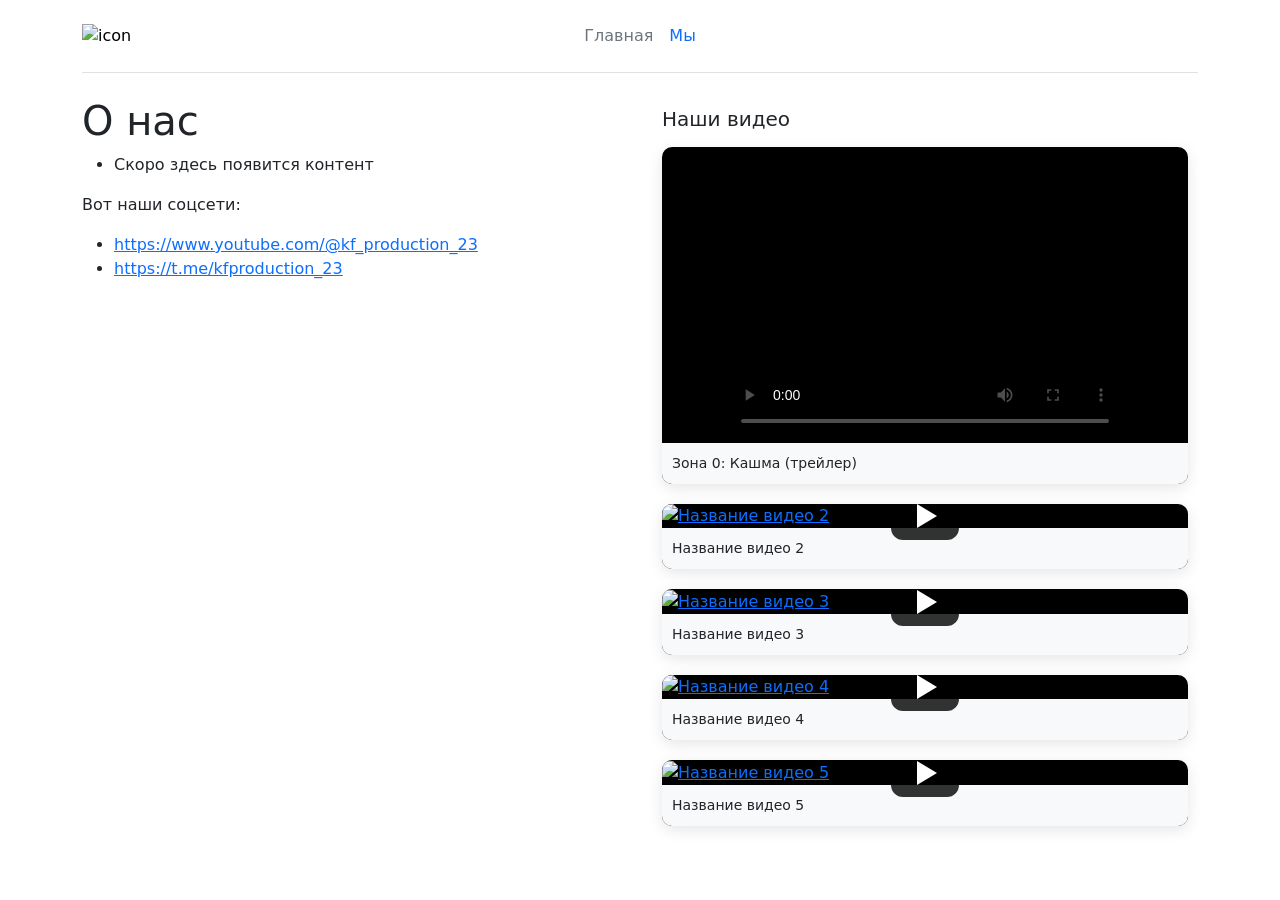
==== index.html @ 79c4aca6 "Fix video player size" ====
<!doctype html>
<html lang="ru">
<head>
    <meta charset="UTF-8">
    <meta name="viewport"
          content="width=device-width, user-scalable=no, initial-scale=1.0, maximum-scale=1.0, minimum-scale=1.0">
    <meta http-equiv="X-UA-Compatible" content="ie=edge">
    <link href="https://cdn.jsdelivr.net/npm/bootstrap@5.3.8/dist/css/bootstrap.min.css" rel="stylesheet" integrity="sha384-sRIl4kxILFvY47J16cr9ZwB07vP4J8+LH7qKQnuqkuIAvNWLzeN8tE5YBujZqJLB" crossorigin="anonymous">
    <link rel="stylesheet" href="static/css/main.css">
    <title>О нас</title>
    <style>
        .video-preview {
            position: sticky;
            top: 20px;
        }
        .video-item {
            margin-bottom: 20px;
            border-radius: 10px;
            overflow: hidden;
            box-shadow: 0 4px 15px rgba(0,0,0,0.1);
            transition: transform 0.3s;
            background: #000;
        }
        .video-item:hover {
            transform: scale(1.02);
        }
        .video-wrapper {
            position: relative;
            width: 100%;
            padding-bottom: 56.25%; /* 16:9 aspect ratio */
            height: 0;
            max-width: 400px; /* Ограничение ширины */
            margin: 0 auto; /* Центрирование */
        }
        .video-wrapper video,
        .video-wrapper iframe {
            position: absolute;
            top: 0;
            left: 0;
            width: 100%;
            height: 100%;
            border: none;
        }
        .video-link {
            display: block;
            position: relative;
            width: 100%;
            height: 100%;
        }
        .video-thumbnail {
            width: 100%;
            height: 100%;
            object-fit: cover;
        }
        .play-button {
            position: absolute;
            top: 50%;
            left: 50%;
            transform: translate(-50%, -50%);
            width: 68px;
            height: 48px;
            background: rgba(0,0,0,0.8);
            border-radius: 12px;
            display: flex;
            align-items: center;
            justify-content: center;
            cursor: pointer;
            transition: background 0.3s;
        }
        .play-button:hover {
            background: rgba(255,0,0,0.9);
        }
        .play-button::before {
            content: '';
            width: 0;
            height: 0;
            border-left: 20px solid white;
            border-top: 12px solid transparent;
            border-bottom: 12px solid transparent;
            margin-left: 4px;
        }
        .video-title {
            padding: 10px;
            background: #f8f9fa;
            font-size: 14px;
            font-weight: 500;
        }
        .videos-sidebar {
            max-height: none;
            overflow-y: visible;
            padding: 10px;
        }
    </style>
</head>
<body>
<div class="container">
    <header class="d-flex flex-wrap align-items-center justify-content-center justify-content-md-between py-3 mb-4 border-bottom">
        <div class="col-md-3 mb-2 mb-md-0">
            <a href="/" class="d-inline-flex link-body-emphasis text-decoration-none">
                <img class="header__img" src="static/img/icon.png" alt="icon">
            </a>
        </div>
        <ul class="nav col-12 col-md-auto mb-2 justify-content-center mb-md-0">
            <li><a href="index.html" class="nav-link px-2 link-secondary">Главная</a></li>
            <li><a href="we.html" class="nav-link px-2">Мы</a></li>
        </ul>
        <div class="col-md-3 text-end"></div>
    </header>

    <div class="row mt-4">
        <!-- Основной контент слева -->
        <div class="col-lg-6">
            <h1>О нас</h1>
            <ul>
                <li>Скоро здесь появится контент</li>
            </ul>
            <p>Вот наши соцсети:</p>
            <ul>
                <li><a href="https://www.youtube.com/@kf_production_23" target="_blank">https://www.youtube.com/@kf_production_23</a></li>
                <li><a href="https://t.me/kfproduction_23" target="_blank">https://t.me/kfproduction_23</a></li>
            </ul>
        </div>

        <!-- Видео справа -->
        <div class="col-lg-6">
            <div class="videos-sidebar">
                <h5 class="mb-3">Наши видео</h5>
                
                <!-- Видео 1 -->
                <div class="video-item">
                    <div class="video-wrapper">
                        <video controls preload="metadata" poster="https://img.youtube.com/vi/FPaUQbxr5l4/maxresdefault.jpg">
                            <source src="static/video/1video.mp4" type="video/mp4">
                            Ваш браузер не поддерживает видео.
                        </video>
                    </div>
                    <div class="video-title">Зона 0: Кашма (трейлер)</div>
                </div>

                <!-- Видео 2 -->
                <div class="video-item">
                    <a href="https://www.youtube.com/watch?v=VIDEO_ID_2" target="_blank" class="video-link">
                        <img class="video-thumbnail" src="https://img.youtube.com/vi/VIDEO_ID_2/maxresdefault.jpg" alt="Название видео 2">
                        <div class="play-button"></div>
                    </a>
                    <div class="video-title">Название видео 2</div>
                </div>

                <!-- Видео 3 -->
                <div class="video-item">
                    <a href="https://www.youtube.com/watch?v=VIDEO_ID_3" target="_blank" class="video-link">
                        <img class="video-thumbnail" src="https://img.youtube.com/vi/VIDEO_ID_3/maxresdefault.jpg" alt="Название видео 3">
                        <div class="play-button"></div>
                    </a>
                    <div class="video-title">Название видео 3</div>
                </div>

                <!-- Видео 4 -->
                <div class="video-item">
                    <a href="https://www.youtube.com/watch?v=VIDEO_ID_4" target="_blank" class="video-link">
                        <img class="video-thumbnail" src="https://img.youtube.com/vi/VIDEO_ID_4/maxresdefault.jpg" alt="Название видео 4">
                        <div class="play-button"></div>
                    </a>
                    <div class="video-title">Название видео 4</div>
                </div>

                <!-- Видео 5 -->
                <div class="video-item">
                    <a href="https://www.youtube.com/watch?v=VIDEO_ID_5" target="_blank" class="video-link">
                        <img class="video-thumbnail" src="https://img.youtube.com/vi/VIDEO_ID_5/maxresdefault.jpg" alt="Название видео 5">
                        <div class="play-button"></div>
                    </a>
                    <div class="video-title">Название видео 5</div>
                </div>
            </div>
        </div>
    </div>
</div>
</body>
</html>
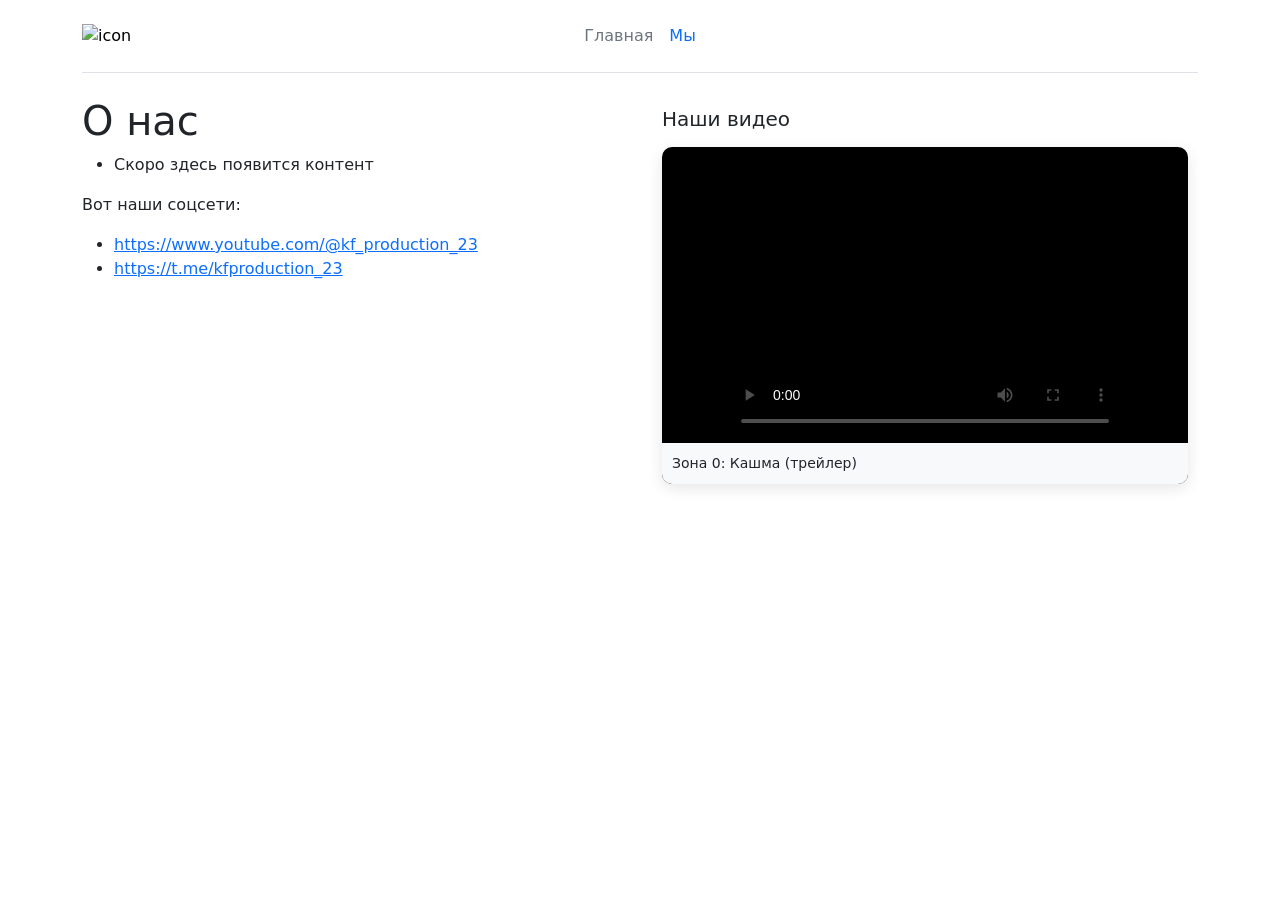
==== commit ad566c2b: "Remove fake videos" ====
--- a/index.html
+++ b/index.html
@@ -125,7 +125,7 @@
         <div class="col-lg-6">
             <div class="videos-sidebar">
                 <h5 class="mb-3">Наши видео</h5>
-                
+
                 <!-- Видео 1 -->
                 <div class="video-item">
                     <div class="video-wrapper">
@@ -136,42 +136,6 @@
                     </div>
                     <div class="video-title">Зона 0: Кашма (трейлер)</div>
                 </div>
-
-                <!-- Видео 2 -->
-                <div class="video-item">
-                    <a href="https://www.youtube.com/watch?v=VIDEO_ID_2" target="_blank" class="video-link">
-                        <img class="video-thumbnail" src="https://img.youtube.com/vi/VIDEO_ID_2/maxresdefault.jpg" alt="Название видео 2">
-                        <div class="play-button"></div>
-                    </a>
-                    <div class="video-title">Название видео 2</div>
-                </div>
-
-                <!-- Видео 3 -->
-                <div class="video-item">
-                    <a href="https://www.youtube.com/watch?v=VIDEO_ID_3" target="_blank" class="video-link">
-                        <img class="video-thumbnail" src="https://img.youtube.com/vi/VIDEO_ID_3/maxresdefault.jpg" alt="Название видео 3">
-                        <div class="play-button"></div>
-                    </a>
-                    <div class="video-title">Название видео 3</div>
-                </div>
-
-                <!-- Видео 4 -->
-                <div class="video-item">
-                    <a href="https://www.youtube.com/watch?v=VIDEO_ID_4" target="_blank" class="video-link">
-                        <img class="video-thumbnail" src="https://img.youtube.com/vi/VIDEO_ID_4/maxresdefault.jpg" alt="Название видео 4">
-                        <div class="play-button"></div>
-                    </a>
-                    <div class="video-title">Название видео 4</div>
-                </div>
-
-                <!-- Видео 5 -->
-                <div class="video-item">
-                    <a href="https://www.youtube.com/watch?v=VIDEO_ID_5" target="_blank" class="video-link">
-                        <img class="video-thumbnail" src="https://img.youtube.com/vi/VIDEO_ID_5/maxresdefault.jpg" alt="Название видео 5">
-                        <div class="play-button"></div>
-                    </a>
-                    <div class="video-title">Название видео 5</div>
-                </div>
             </div>
         </div>
     </div>
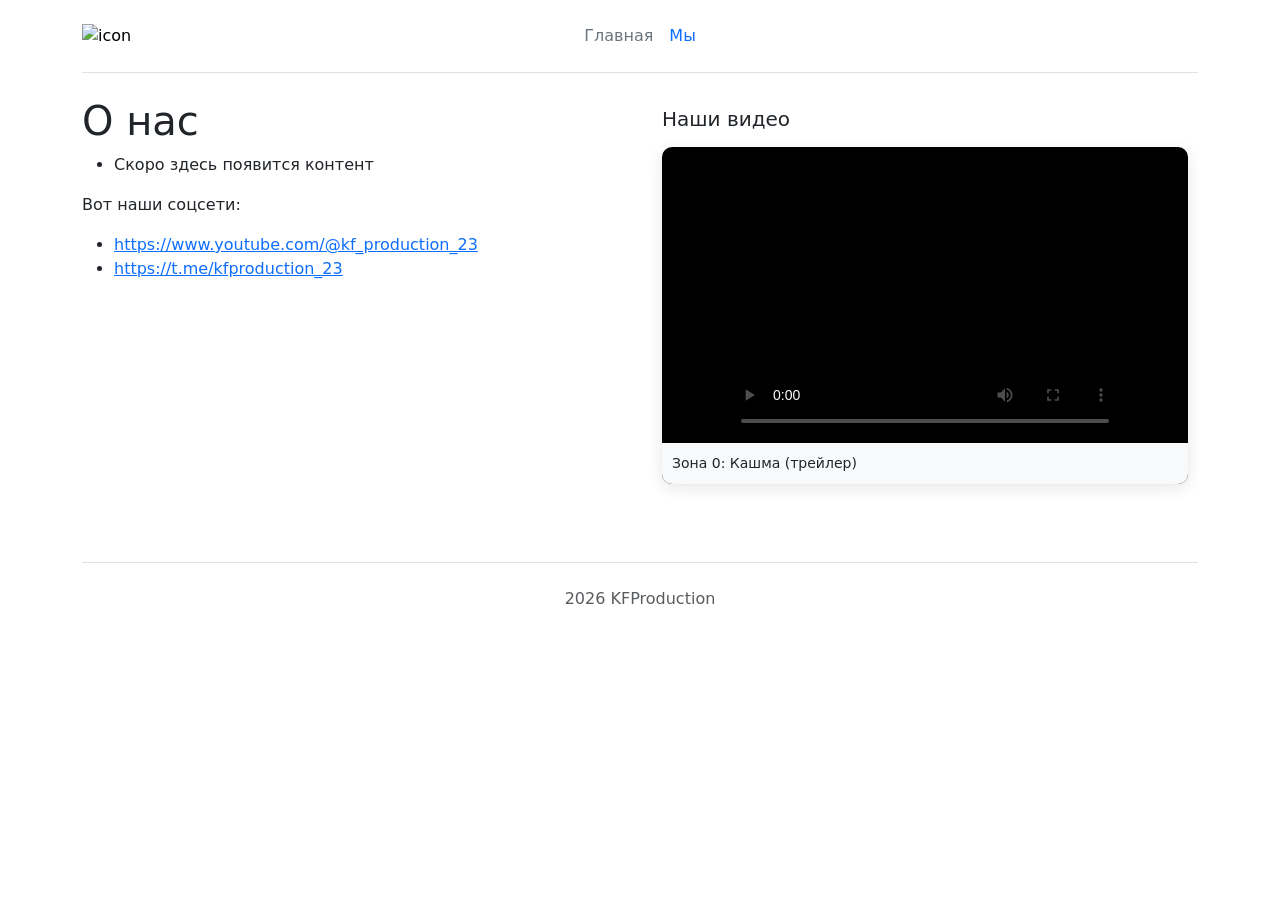
==== commit 74973d13: "Add footer with 2026 KFProduction" ====
--- a/index.html
+++ b/index.html
@@ -139,6 +139,9 @@
             </div>
         </div>
     </div>
+    <footer class="text-center py-4 mt-5 border-top">
+        <p class="mb-0 text-muted">2026 KFProduction</p>
+    </footer>
 </div>
 </body>
 </html>
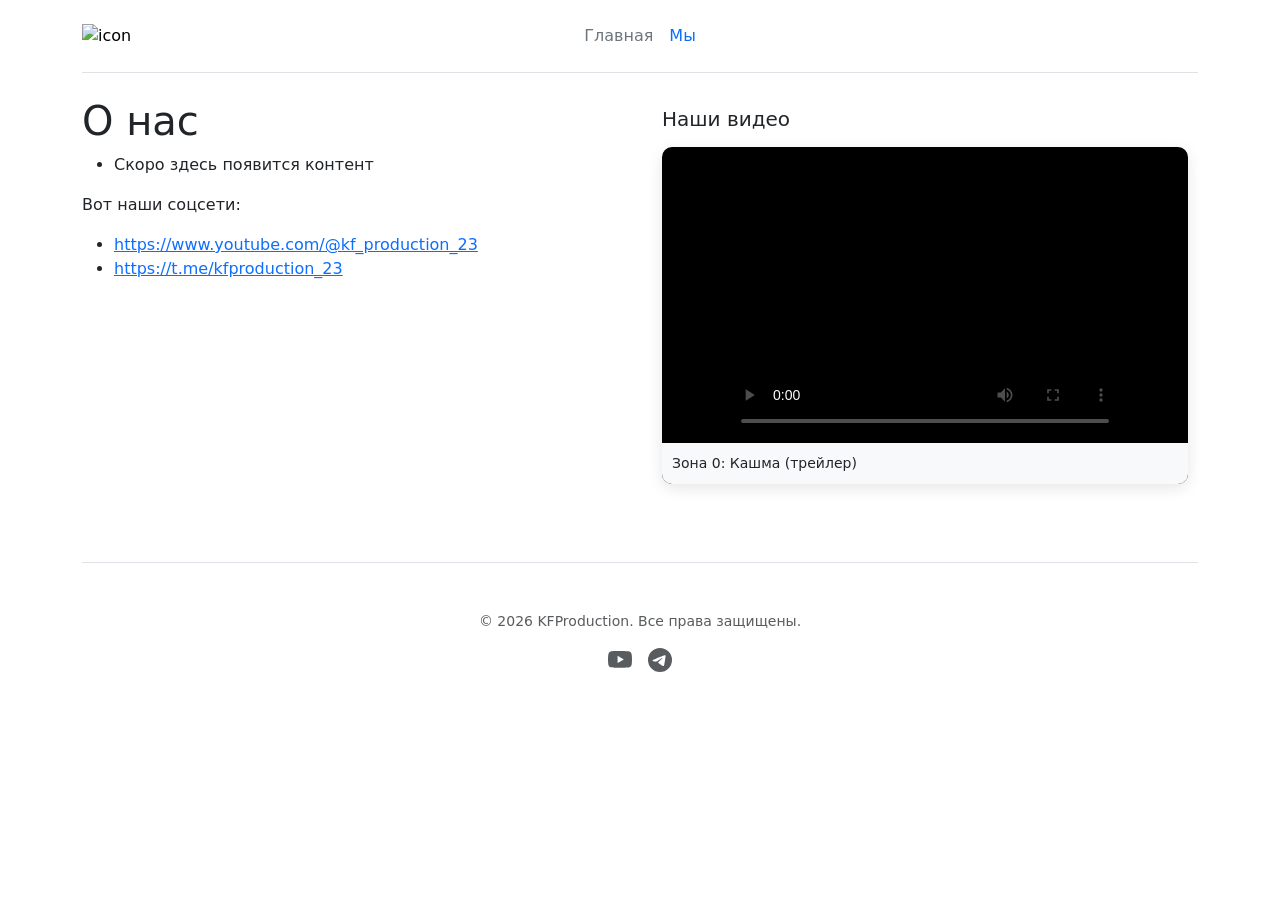
==== commit 0f5a6c0a: "Improve footer with icons and copyright" ====
--- a/index.html
+++ b/index.html
@@ -139,8 +139,22 @@
             </div>
         </div>
     </div>
-    <footer class="text-center py-4 mt-5 border-top">
-        <p class="mb-0 text-muted">2026 KFProduction</p>
+    <footer class="text-center py-5 mt-5 border-top">
+        <div class="container">
+            <p class="mb-3 text-muted" style="font-size: 14px;">© 2026 KFProduction. Все права защищены.</p>
+            <div class="d-flex justify-content-center gap-3">
+                <a href="https://www.youtube.com/@kf_production_23" target="_blank" class="text-decoration-none text-muted">
+                    <svg xmlns="http://www.w3.org/2000/svg" width="24" height="24" fill="currentColor" viewBox="0 0 16 16">
+                        <path d="M8.051 1.999h.089c.822.003 4.987.033 6.11.335a2.01 2.01 0 0 1 1.415 1.42c.101.38.172.883.22 1.402l.01.104.022.26.008.104c.065.914.073 1.77.074 1.957v.075c-.001.194-.01 1.108-.082 2.06l-.008.105-.009.104c-.05.572-.124 1.14-.235 1.558a2.01 2.01 0 0 1-1.415 1.42c-1.16.312-5.569.334-6.18.335h-.142c-.309 0-1.587-.006-2.927-.052l-.17-.006-.087-.004-.171-.007-.171-.007c-1.11-.049-2.167-.128-2.654-.26a2.01 2.01 0 0 1-1.415-1.419c-.111-.417-.185-.986-.235-1.558L.09 9.82l-.008-.104A31.4 31.4 0 0 1 0 7.68v-.123c.002-.215.01-.958.064-1.778l.007-.103.003-.052.008-.104.022-.26.01-.104c.048-.519.119-1.023.22-1.402a2.01 2.01 0 0 1 1.415-1.42c.487-.13 1.544-.21 2.654-.26l.17-.007.172-.006.086-.003.171-.007A99.788 99.788 0 0 1 7.858 2h.193zM6.4 5.209v4.818l4.157-2.408L6.4 5.209z"/>
+                    </svg>
+                </a>
+                <a href="https://t.me/kfproduction_23" target="_blank" class="text-decoration-none text-muted">
+                    <svg xmlns="http://www.w3.org/2000/svg" width="24" height="24" fill="currentColor" viewBox="0 0 16 16">
+                        <path d="M16 8A8 8 0 1 1 0 8a8 8 0 0 1 16 0zM8.287 5.906c-.778.324-2.334.994-4.666 2.01-.378.15-.577.298-.595.442-.03.243.275.339.69.47l.175.055c.408.133.958.288 1.243.294.26.006.549-.1.868-.32 2.179-1.471 3.304-2.214 3.374-2.23.05-.012.12-.026.166.016.047.041.042.12.037.141-.03.129-1.227 1.241-1.846 1.817-.193.18-.33.307-.358.336a8.154 8.154 0 0 1-.188.186c-.38.366-.664.64.015 1.088.327.216.589.393.85.571.284.194.568.387.936.629.093.06.183.125.27.187.331.236.63.448.997.414.214-.02.435-.22.547-.82.265-1.417.786-4.486.906-5.751a1.426 1.426 0 0 0-.013-.315.337.337 0 0 0-.114-.217.526.526 0 0 0-.31-.093c-.3.005-.763.166-2.984 1.09z"/>
+                    </svg>
+                </a>
+            </div>
+        </div>
     </footer>
 </div>
 </body>
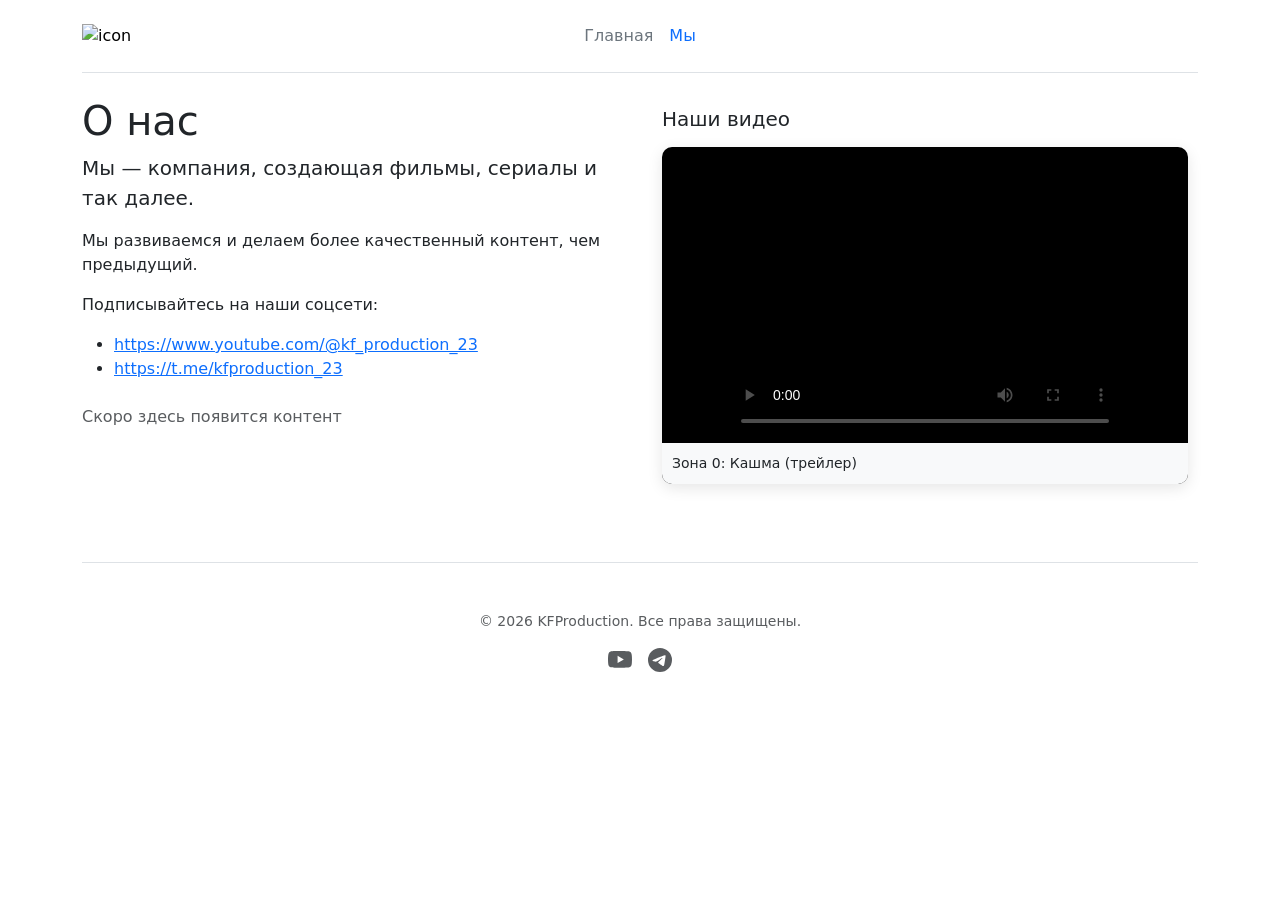
==== commit cac5a6cc: "Update about text" ====
--- a/index.html
+++ b/index.html
@@ -111,14 +111,14 @@
         <!-- Основной контент слева -->
         <div class="col-lg-6">
             <h1>О нас</h1>
-            <ul>
-                <li>Скоро здесь появится контент</li>
-            </ul>
-            <p>Вот наши соцсети:</p>
+            <p class="lead">Мы — компания, создающая фильмы, сериалы и так далее.</p>
+            <p>Мы развиваемся и делаем более качественный контент, чем предыдущий.</p>
+            <p>Подписывайтесь на наши соцсети:</p>
             <ul>
                 <li><a href="https://www.youtube.com/@kf_production_23" target="_blank">https://www.youtube.com/@kf_production_23</a></li>
                 <li><a href="https://t.me/kfproduction_23" target="_blank">https://t.me/kfproduction_23</a></li>
             </ul>
+            <p class="text-muted mt-4">Скоро здесь появится контент</p>
         </div>
 
         <!-- Видео справа -->
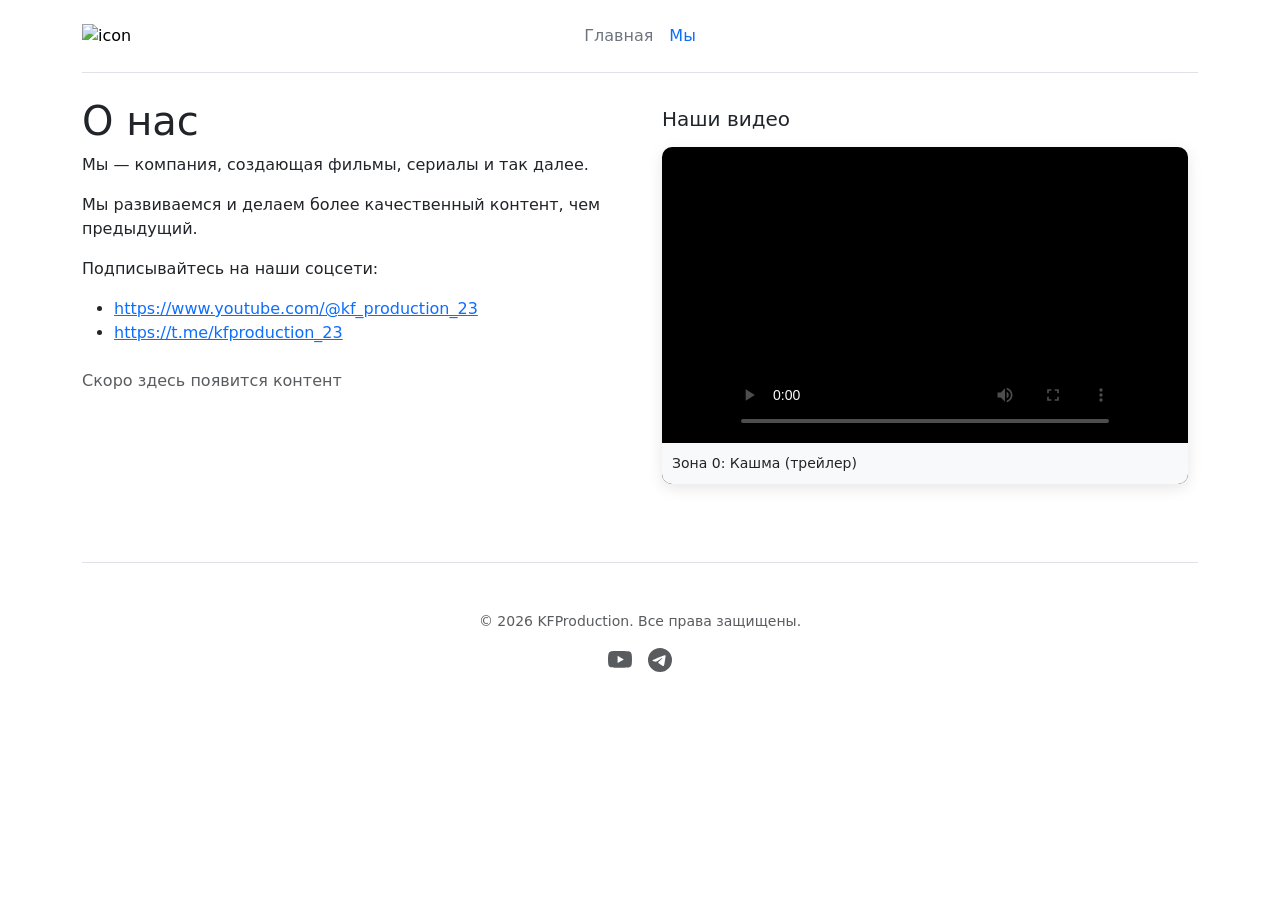
==== commit c0f86532: "Fix font in first line" ====
--- a/index.html
+++ b/index.html
@@ -111,7 +111,7 @@
         <!-- Основной контент слева -->
         <div class="col-lg-6">
             <h1>О нас</h1>
-            <p class="lead">Мы — компания, создающая фильмы, сериалы и так далее.</p>
+            <p>Мы — компания, создающая фильмы, сериалы и так далее.</p>
             <p>Мы развиваемся и делаем более качественный контент, чем предыдущий.</p>
             <p>Подписывайтесь на наши соцсети:</p>
             <ul>
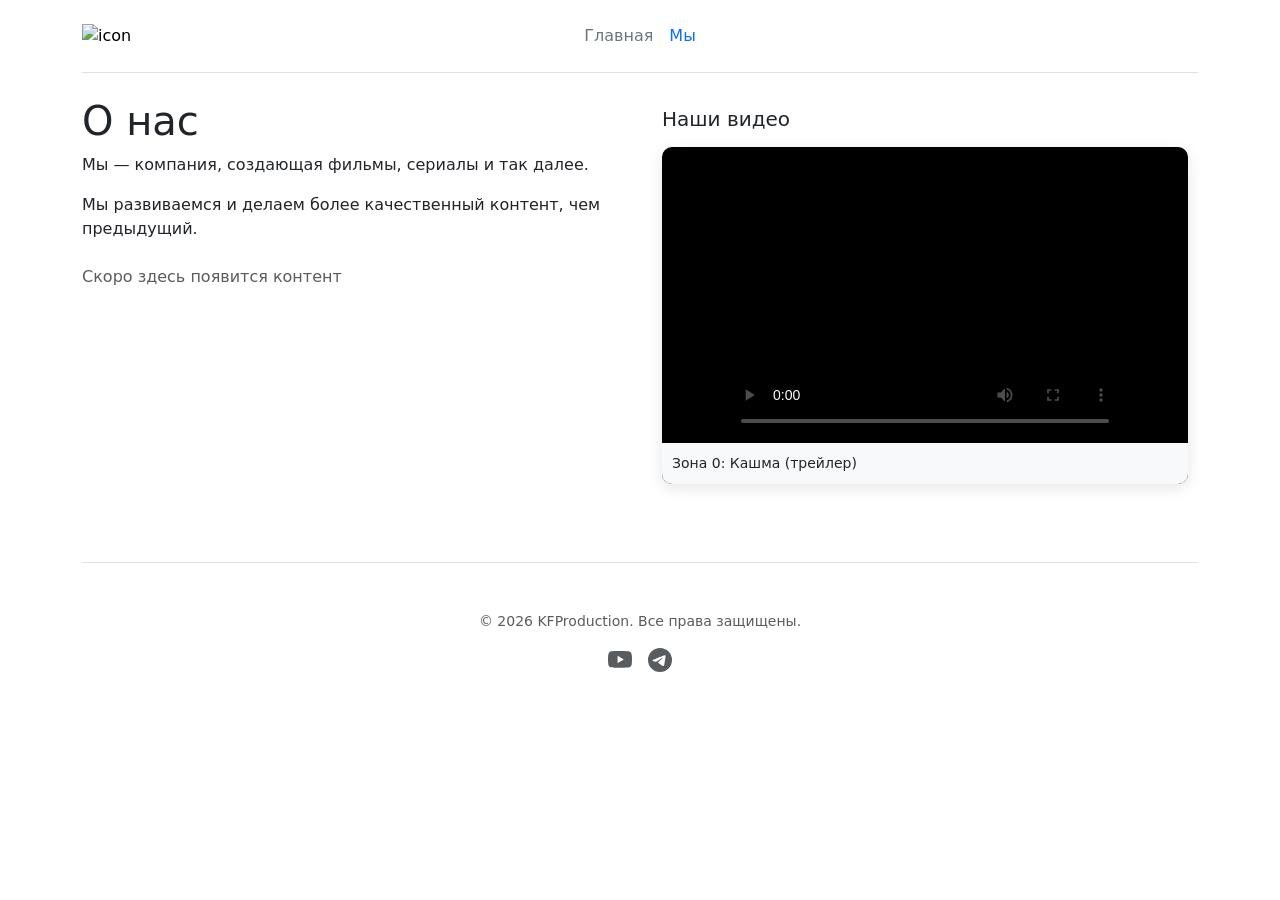
==== commit f4674a69: "Remove social links text" ====
--- a/index.html
+++ b/index.html
@@ -113,11 +113,6 @@
             <h1>О нас</h1>
             <p>Мы — компания, создающая фильмы, сериалы и так далее.</p>
             <p>Мы развиваемся и делаем более качественный контент, чем предыдущий.</p>
-            <p>Подписывайтесь на наши соцсети:</p>
-            <ul>
-                <li><a href="https://www.youtube.com/@kf_production_23" target="_blank">https://www.youtube.com/@kf_production_23</a></li>
-                <li><a href="https://t.me/kfproduction_23" target="_blank">https://t.me/kfproduction_23</a></li>
-            </ul>
             <p class="text-muted mt-4">Скоро здесь появится контент</p>
         </div>
 
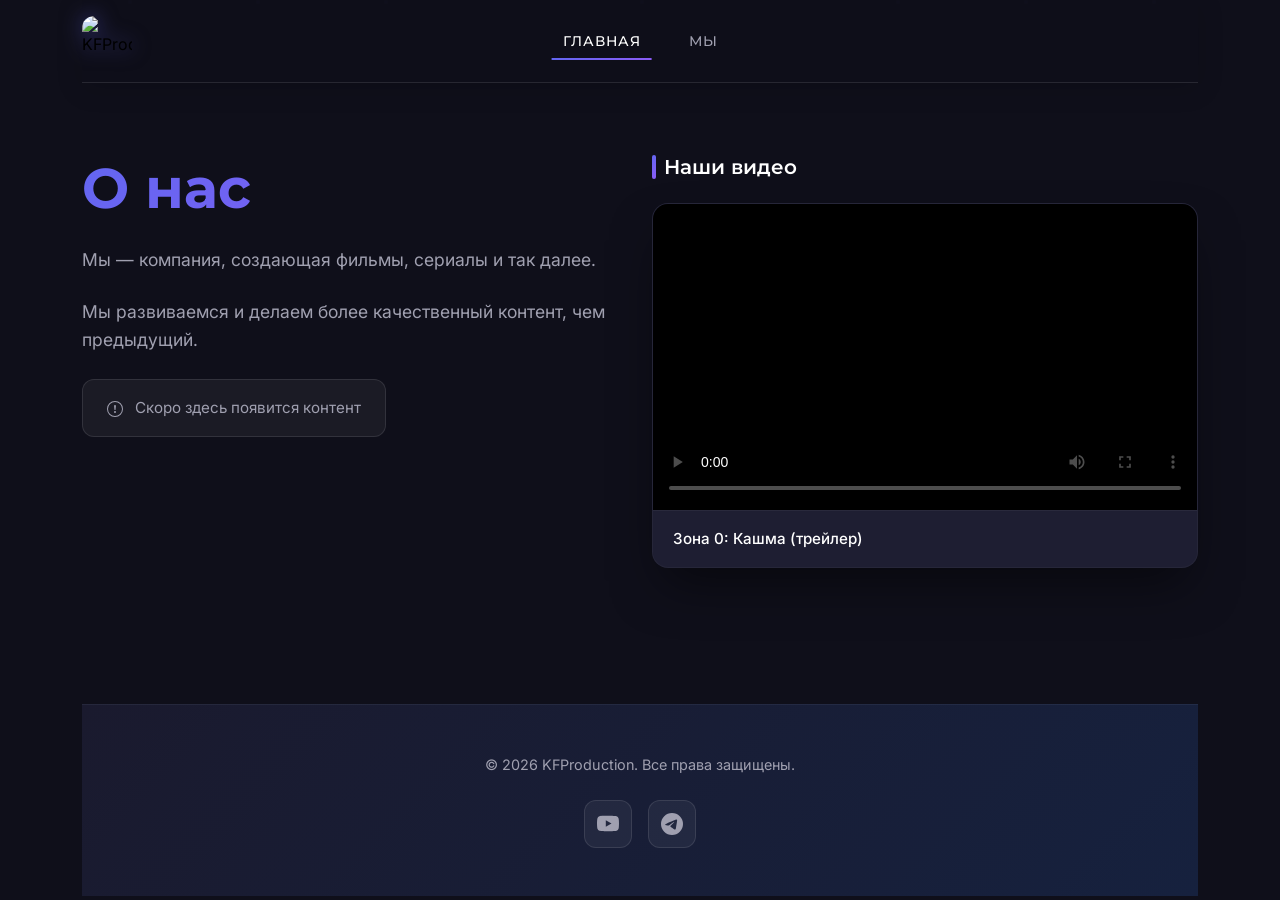
==== commit e0345a34: "Major design update: dark theme, animations, Google Fonts, fixed CSS bugs" ====
--- a/index.html
+++ b/index.html
@@ -2,38 +2,256 @@
 <html lang="ru">
 <head>
     <meta charset="UTF-8">
-    <meta name="viewport"
-          content="width=device-width, user-scalable=no, initial-scale=1.0, maximum-scale=1.0, minimum-scale=1.0">
+    <meta name="viewport" content="width=device-width, initial-scale=1.0">
     <meta http-equiv="X-UA-Compatible" content="ie=edge">
-    <link href="https://cdn.jsdelivr.net/npm/bootstrap@5.3.8/dist/css/bootstrap.min.css" rel="stylesheet" integrity="sha384-sRIl4kxILFvY47J16cr9ZwB07vP4J8+LH7qKQnuqkuIAvNWLzeN8tE5YBujZqJLB" crossorigin="anonymous">
+    
+    <!-- Google Fonts -->
+    <link rel="preconnect" href="https://fonts.googleapis.com">
+    <link rel="preconnect" href="https://fonts.gstatic.com" crossorigin>
+    <link href="https://fonts.googleapis.com/css2?family=Montserrat:wght@400;500;600;700&family=Inter:wght@300;400;500;600&display=swap" rel="stylesheet">
+    
+    <!-- Bootstrap -->
+    <link href="https://cdn.jsdelivr.net/npm/bootstrap@5.3.8/dist/css/bootstrap.min.css" rel="stylesheet">
+    
+    <!-- Main CSS -->
     <link rel="stylesheet" href="static/css/main.css">
-    <title>О нас</title>
+    
+    <title>KFProduction — О нас</title>
+    
     <style>
-        .video-preview {
+        :root {
+            --primary-color: #6366f1;
+            --primary-hover: #4f46e5;
+            --secondary-color: #8b5cf6;
+            --dark-bg: #0f0f1a;
+            --card-bg: #1a1a2e;
+            --text-primary: #ffffff;
+            --text-secondary: #a0a0b0;
+            --gradient-1: linear-gradient(135deg, #6366f1 0%, #8b5cf6 100%);
+            --gradient-2: linear-gradient(135deg, #1a1a2e 0%, #16213e 100%);
+            --shadow-lg: 0 25px 50px -12px rgba(0, 0, 0, 0.5);
+            --shadow-glow: 0 0 40px rgba(99, 102, 241, 0.3);
+        }
+
+        * {
+            margin: 0;
+            padding: 0;
+            box-sizing: border-box;
+        }
+
+        body {
+            font-family: 'Inter', -apple-system, BlinkMacSystemFont, 'Segoe UI', Roboto, sans-serif;
+            background: var(--dark-bg);
+            color: var(--text-primary);
+            min-height: 100vh;
+            overflow-x: hidden;
+            line-height: 1.6;
+        }
+
+        /* Анимация фона */
+        @keyframes gradientShift {
+            0% { background-position: 0% 50%; }
+            50% { background-position: 100% 50%; }
+            100% { background-position: 0% 50%; }
+        }
+
+        @keyframes float {
+            0%, 100% { transform: translateY(0px); }
+            50% { transform: translateY(-20px); }
+        }
+
+        @keyframes fadeInUp {
+            from {
+                opacity: 0;
+                transform: translateY(30px);
+            }
+            to {
+                opacity: 1;
+                transform: translateY(0);
+            }
+        }
+
+        @keyframes pulse {
+            0%, 100% { opacity: 1; }
+            50% { opacity: 0.5; }
+        }
+
+        @keyframes slideInLeft {
+            from {
+                opacity: 0;
+                transform: translateX(-50px);
+            }
+            to {
+                opacity: 1;
+                transform: translateX(0);
+            }
+        }
+
+        @keyframes slideInRight {
+            from {
+                opacity: 0;
+                transform: translateX(50px);
+            }
+            to {
+                opacity: 1;
+                transform: translateX(0);
+            }
+        }
+
+        /* Header */
+        header {
             position: sticky;
-            top: 20px;
-        }
+            top: 0;
+            z-index: 1000;
+            background: rgba(15, 15, 26, 0.95);
+            backdrop-filter: blur(20px);
+            border-bottom: 1px solid rgba(255, 255, 255, 0.1);
+            padding: 1rem 0;
+            transition: all 0.3s ease;
+        }
+
+        header.scrolled {
+            box-shadow: 0 10px 40px rgba(0, 0, 0, 0.5);
+        }
+
+        .header__img {
+            height: 50px;
+            width: 50px;
+            border-radius: 12px;
+            transition: transform 0.3s ease, box-shadow 0.3s ease;
+            filter: drop-shadow(0 0 10px rgba(99, 102, 241, 0.5));
+        }
+
+        .header__img:hover {
+            transform: scale(1.1) rotate(5deg);
+            box-shadow: 0 0 30px rgba(99, 102, 241, 0.6);
+        }
+
+        .nav-link {
+            font-family: 'Montserrat', sans-serif;
+            font-weight: 500;
+            font-size: 14px;
+            text-transform: uppercase;
+            letter-spacing: 1px;
+            color: var(--text-secondary) !important;
+            padding: 0.5rem 1.5rem !important;
+            border-radius: 8px;
+            transition: all 0.3s ease;
+            position: relative;
+            overflow: hidden;
+        }
+
+        .nav-link::before {
+            content: '';
+            position: absolute;
+            bottom: 0;
+            left: 50%;
+            width: 0;
+            height: 2px;
+            background: var(--gradient-1);
+            transition: all 0.3s ease;
+            transform: translateX(-50%);
+        }
+
+        .nav-link:hover,
+        .nav-link.link-secondary {
+            color: var(--text-primary) !important;
+        }
+
+        .nav-link:hover::before,
+        .nav-link.link-secondary::before {
+            width: 80%;
+        }
+
+        /* Main Content */
+        .main-section {
+            padding: 3rem 0;
+            animation: fadeInUp 0.8s ease-out;
+        }
+
+        h1 {
+            font-family: 'Montserrat', sans-serif;
+            font-weight: 700;
+            font-size: clamp(2rem, 5vw, 3.5rem);
+            background: var(--gradient-1);
+            -webkit-background-clip: text;
+            -webkit-text-fill-color: transparent;
+            background-clip: text;
+            margin-bottom: 1.5rem;
+            animation: slideInLeft 0.8s ease-out;
+        }
+
+        .about-text {
+            font-size: 1.1rem;
+            color: var(--text-secondary);
+            margin-bottom: 1.5rem;
+            animation: fadeInUp 1s ease-out 0.2s both;
+        }
+
+        .about-text:nth-child(2) {
+            animation-delay: 0.3s;
+        }
+
+        .coming-soon {
+            color: var(--text-secondary);
+            font-size: 0.95rem;
+            padding: 1rem 1.5rem;
+            background: rgba(255, 255, 255, 0.05);
+            border-radius: 12px;
+            border: 1px solid rgba(255, 255, 255, 0.1);
+            display: inline-block;
+            animation: pulse 2s infinite;
+        }
+
+        /* Video Section */
+        .videos-section {
+            animation: slideInRight 0.8s ease-out;
+        }
+
+        .videos-title {
+            font-family: 'Montserrat', sans-serif;
+            font-weight: 600;
+            font-size: 1.25rem;
+            margin-bottom: 1.5rem;
+            color: var(--text-primary);
+            display: flex;
+            align-items: center;
+            gap: 0.5rem;
+        }
+
+        .videos-title::before {
+            content: '';
+            width: 4px;
+            height: 24px;
+            background: var(--gradient-1);
+            border-radius: 2px;
+        }
+
         .video-item {
-            margin-bottom: 20px;
-            border-radius: 10px;
+            background: var(--card-bg);
+            border-radius: 16px;
             overflow: hidden;
-            box-shadow: 0 4px 15px rgba(0,0,0,0.1);
-            transition: transform 0.3s;
-            background: #000;
-        }
+            box-shadow: var(--shadow-lg);
+            transition: all 0.4s cubic-bezier(0.175, 0.885, 0.32, 1.275);
+            border: 1px solid rgba(255, 255, 255, 0.05);
+            margin-bottom: 1.5rem;
+        }
+
         .video-item:hover {
-            transform: scale(1.02);
-        }
+            transform: translateY(-8px) scale(1.02);
+            box-shadow: var(--shadow-glow);
+            border-color: rgba(99, 102, 241, 0.3);
+        }
+
         .video-wrapper {
             position: relative;
             width: 100%;
-            padding-bottom: 56.25%; /* 16:9 aspect ratio */
+            padding-bottom: 56.25%;
             height: 0;
-            max-width: 400px; /* Ограничение ширины */
-            margin: 0 auto; /* Центрирование */
-        }
-        .video-wrapper video,
-        .video-wrapper iframe {
+            background: #000;
+        }
+
+        .video-wrapper video {
             position: absolute;
             top: 0;
             left: 0;
@@ -41,116 +259,287 @@
             height: 100%;
             border: none;
         }
-        .video-link {
-            display: block;
-            position: relative;
-            width: 100%;
-            height: 100%;
-        }
-        .video-thumbnail {
-            width: 100%;
-            height: 100%;
-            object-fit: cover;
-        }
-        .play-button {
-            position: absolute;
-            top: 50%;
-            left: 50%;
-            transform: translate(-50%, -50%);
-            width: 68px;
+
+        .video-title {
+            padding: 1rem 1.25rem;
+            background: rgba(255, 255, 255, 0.02);
+            font-size: 0.95rem;
+            font-weight: 500;
+            color: var(--text-primary);
+            border-top: 1px solid rgba(255, 255, 255, 0.05);
+        }
+
+        /* Footer */
+        footer {
+            margin-top: 4rem;
+            padding: 3rem 0;
+            background: var(--gradient-2);
+            border-top: 1px solid rgba(255, 255, 255, 0.05);
+        }
+
+        .footer-text {
+            color: var(--text-secondary);
+            font-size: 0.9rem;
+            margin-bottom: 1.5rem;
+        }
+
+        .social-links {
+            display: flex;
+            justify-content: center;
+            gap: 1rem;
+        }
+
+        .social-link {
+            width: 48px;
             height: 48px;
-            background: rgba(0,0,0,0.8);
             border-radius: 12px;
+            background: rgba(255, 255, 255, 0.05);
             display: flex;
             align-items: center;
             justify-content: center;
-            cursor: pointer;
-            transition: background 0.3s;
-        }
-        .play-button:hover {
-            background: rgba(255,0,0,0.9);
-        }
-        .play-button::before {
-            content: '';
-            width: 0;
-            height: 0;
-            border-left: 20px solid white;
-            border-top: 12px solid transparent;
-            border-bottom: 12px solid transparent;
-            margin-left: 4px;
-        }
-        .video-title {
-            padding: 10px;
-            background: #f8f9fa;
-            font-size: 14px;
-            font-weight: 500;
-        }
-        .videos-sidebar {
-            max-height: none;
-            overflow-y: visible;
-            padding: 10px;
-        }
+            color: var(--text-secondary);
+            transition: all 0.3s ease;
+            border: 1px solid rgba(255, 255, 255, 0.1);
+        }
+
+        .social-link:hover {
+            background: var(--gradient-1);
+            color: var(--text-primary);
+            transform: translateY(-5px) scale(1.1);
+            box-shadow: 0 10px 30px rgba(99, 102, 241, 0.4);
+            border-color: transparent;
+        }
+
+        .social-link svg {
+            width: 22px;
+            height: 22px;
+            transition: transform 0.3s ease;
+        }
+
+        .social-link:hover svg {
+            transform: scale(1.1);
+        }
+
+        /* Scrollbar */
+        ::-webkit-scrollbar {
+            width: 10px;
+        }
+
+        ::-webkit-scrollbar-track {
+            background: var(--dark-bg);
+        }
+
+        ::-webkit-scrollbar-thumb {
+            background: var(--gradient-1);
+            border-radius: 5px;
+        }
+
+        ::-webkit-scrollbar-thumb:hover {
+            background: var(--primary-hover);
+        }
+
+        /* Responsive */
+        @media (max-width: 991px) {
+            .main-section {
+                padding: 2rem 0;
+            }
+            
+            .video-wrapper {
+                max-width: 100%;
+            }
+        }
+
+        @media (max-width: 768px) {
+            header {
+                padding: 0.75rem 0;
+            }
+
+            .nav-link {
+                font-size: 12px;
+                padding: 0.4rem 1rem !important;
+            }
+
+            .header__img {
+                height: 42px;
+                width: 42px;
+            }
+
+            h1 {
+                font-size: 2rem;
+            }
+
+            .about-text {
+                font-size: 1rem;
+            }
+        }
+
+        /* Loading animation */
+        .loading {
+            position: fixed;
+            top: 0;
+            left: 0;
+            width: 100%;
+            height: 100%;
+            background: var(--dark-bg);
+            display: flex;
+            align-items: center;
+            justify-content: center;
+            z-index: 9999;
+            transition: opacity 0.5s ease, visibility 0.5s ease;
+        }
+
+        .loading.hidden {
+            opacity: 0;
+            visibility: hidden;
+        }
+
+        .loader {
+            width: 50px;
+            height: 50px;
+            border: 3px solid rgba(99, 102, 241, 0.2);
+            border-top-color: var(--primary-color);
+            border-radius: 50%;
+            animation: spin 1s linear infinite;
+        }
+
+        @keyframes spin {
+            to { transform: rotate(360deg); }
+        }
+
+        /* Particles background */
+        .particles {
+            position: fixed;
+            top: 0;
+            left: 0;
+            width: 100%;
+            height: 100%;
+            pointer-events: none;
+            z-index: -1;
+            overflow: hidden;
+        }
+
+        .particle {
+            position: absolute;
+            width: 4px;
+            height: 4px;
+            background: rgba(99, 102, 241, 0.5);
+            border-radius: 50%;
+            animation: float 6s ease-in-out infinite;
+        }
+
+        .particle:nth-child(1) { left: 10%; animation-delay: 0s; }
+        .particle:nth-child(2) { left: 20%; animation-delay: 1s; }
+        .particle:nth-child(3) { left: 30%; animation-delay: 2s; }
+        .particle:nth-child(4) { left: 50%; animation-delay: 3s; }
+        .particle:nth-child(5) { left: 70%; animation-delay: 4s; }
+        .particle:nth-child(6) { left: 80%; animation-delay: 5s; }
+        .particle:nth-child(7) { left: 90%; animation-delay: 6s; }
     </style>
 </head>
 <body>
-<div class="container">
-    <header class="d-flex flex-wrap align-items-center justify-content-center justify-content-md-between py-3 mb-4 border-bottom">
-        <div class="col-md-3 mb-2 mb-md-0">
-            <a href="/" class="d-inline-flex link-body-emphasis text-decoration-none">
-                <img class="header__img" src="static/img/icon.png" alt="icon">
-            </a>
-        </div>
-        <ul class="nav col-12 col-md-auto mb-2 justify-content-center mb-md-0">
-            <li><a href="index.html" class="nav-link px-2 link-secondary">Главная</a></li>
-            <li><a href="we.html" class="nav-link px-2">Мы</a></li>
-        </ul>
-        <div class="col-md-3 text-end"></div>
-    </header>
-
-    <div class="row mt-4">
-        <!-- Основной контент слева -->
-        <div class="col-lg-6">
-            <h1>О нас</h1>
-            <p>Мы — компания, создающая фильмы, сериалы и так далее.</p>
-            <p>Мы развиваемся и делаем более качественный контент, чем предыдущий.</p>
-            <p class="text-muted mt-4">Скоро здесь появится контент</p>
-        </div>
-
-        <!-- Видео справа -->
-        <div class="col-lg-6">
-            <div class="videos-sidebar">
-                <h5 class="mb-3">Наши видео</h5>
-
-                <!-- Видео 1 -->
-                <div class="video-item">
-                    <div class="video-wrapper">
-                        <video controls preload="metadata" poster="https://img.youtube.com/vi/FPaUQbxr5l4/maxresdefault.jpg">
-                            <source src="static/video/1video.mp4" type="video/mp4">
-                            Ваш браузер не поддерживает видео.
-                        </video>
+    <!-- Loading Screen -->
+    <div class="loading" id="loading">
+        <div class="loader"></div>
+    </div>
+
+    <!-- Particles Background -->
+    <div class="particles">
+        <div class="particle"></div>
+        <div class="particle"></div>
+        <div class="particle"></div>
+        <div class="particle"></div>
+        <div class="particle"></div>
+        <div class="particle"></div>
+        <div class="particle"></div>
+    </div>
+
+    <div class="container">
+        <!-- Header -->
+        <header class="d-flex flex-wrap align-items-center justify-content-center justify-content-md-between py-3 mb-4" id="header">
+            <div class="col-md-3 mb-2 mb-md-0">
+                <a href="/" class="d-inline-flex link-body-emphasis text-decoration-none">
+                    <img class="header__img" src="static/img/icon.png" alt="KFProduction">
+                </a>
+            </div>
+            <ul class="nav col-12 col-md-auto mb-2 justify-content-center mb-md-0">
+                <li><a href="index.html" class="nav-link link-secondary">Главная</a></li>
+                <li><a href="we.html" class="nav-link">Мы</a></li>
+            </ul>
+            <div class="col-md-3 text-end"></div>
+        </header>
+
+        <!-- Main Content -->
+        <div class="row main-section">
+            <!-- About Section -->
+            <div class="col-lg-6">
+                <h1>О нас</h1>
+                <p class="about-text">Мы — компания, создающая фильмы, сериалы и так далее.</p>
+                <p class="about-text">Мы развиваемся и делаем более качественный контент, чем предыдущий.</p>
+                <div class="coming-soon">
+                    <svg xmlns="http://www.w3.org/2000/svg" width="16" height="16" fill="currentColor" viewBox="0 0 16 16" style="vertical-align: text-bottom; margin-right: 8px;">
+                        <path d="M8 15A7 7 0 1 1 8 1a7 7 0 0 1 0 14zm0 1A8 8 0 1 0 8 0a8 8 0 0 0 0 16z"/>
+                        <path d="M7.002 11a1 1 0 1 1 2 0 1 1 0 0 1-2 0zM7.1 4.995a.905.905 0 1 1 1.8 0l-.35 3.507a.552.552 0 0 1-1.1 0L7.1 4.995z"/>
+                    </svg>
+                    Скоро здесь появится контент
+                </div>
+            </div>
+
+            <!-- Video Section -->
+            <div class="col-lg-6 videos-section">
+                <div class="videos-sidebar">
+                    <h5 class="videos-title">Наши видео</h5>
+
+                    <!-- Video 1 -->
+                    <div class="video-item">
+                        <div class="video-wrapper">
+                            <video controls preload="metadata" poster="https://img.youtube.com/vi/FPaUQbxr5l4/maxresdefault.jpg">
+                                <source src="static/video/1video.mp4" type="video/mp4">
+                                Ваш браузер не поддерживает видео.
+                            </video>
+                        </div>
+                        <div class="video-title">Зона 0: Кашма (трейлер)</div>
                     </div>
-                    <div class="video-title">Зона 0: Кашма (трейлер)</div>
                 </div>
             </div>
         </div>
+
+        <!-- Footer -->
+        <footer>
+            <div class="container text-center">
+                <p class="footer-text">© 2026 KFProduction. Все права защищены.</p>
+                <div class="social-links">
+                    <a href="https://www.youtube.com/@kf_production_23" target="_blank" class="social-link" title="YouTube">
+                        <svg xmlns="http://www.w3.org/2000/svg" viewBox="0 0 16 16" fill="currentColor">
+                            <path d="M8.051 1.999h.089c.822.003 4.987.033 6.11.335a2.01 2.01 0 0 1 1.415 1.42c.101.38.172.883.22 1.402l.01.104.022.26.008.104c.065.914.073 1.77.074 1.957v.075c-.001.194-.01 1.108-.082 2.06l-.008.105-.009.104c-.05.572-.124 1.14-.235 1.558a2.01 2.01 0 0 1-1.415 1.42c-1.16.312-5.569.334-6.18.335h-.142c-.309 0-1.587-.006-2.927-.052l-.17-.006-.087-.004-.171-.007-.171-.007c-1.11-.049-2.167-.128-2.654-.26a2.01 2.01 0 0 1-1.415-1.419c-.111-.417-.185-.986-.235-1.558L.09 9.82l-.008-.104A31.4 31.4 0 0 1 0 7.68v-.123c.002-.215.01-.958.064-1.778l.007-.103.003-.052.008-.104.022-.26.01-.104c.048-.519.119-1.023.22-1.402a2.01 2.01 0 0 1 1.415-1.42c.487-.13 1.544-.21 2.654-.26l.17-.007.172-.006.086-.003.171-.007A99.788 99.788 0 0 1 7.858 2h.193zM6.4 5.209v4.818l4.157-2.408L6.4 5.209z"/>
+                        </svg>
+                    </a>
+                    <a href="https://t.me/kfproduction_23" target="_blank" class="social-link" title="Telegram">
+                        <svg xmlns="http://www.w3.org/2000/svg" viewBox="0 0 16 16" fill="currentColor">
+                            <path d="M16 8A8 8 0 1 1 0 8a8 8 0 0 1 16 0zM8.287 5.906c-.778.324-2.334.994-4.666 2.01-.378.15-.577.298-.595.442-.03.243.275.339.69.47l.175.055c.408.133.958.288 1.243.294.26.006.549-.1.868-.32 2.179-1.471 3.304-2.214 3.374-2.23.05-.012.12-.026.166.016.047.041.042.12.037.141-.03.129-1.227 1.241-1.846 1.817-.193.18-.33.307-.358.336a8.154 8.154 0 0 1-.188.186c-.38.366-.664.64.015 1.088.327.216.589.393.85.571.284.194.568.387.936.629.093.06.183.125.27.187.331.236.63.448.997.414.214-.02.435-.22.547-.82.265-1.417.786-4.486.906-5.751a1.426 1.426 0 0 0-.013-.315.337.337 0 0 0-.114-.217.526.526 0 0 0-.31-.093c-.3.005-.763.166-2.984 1.09z"/>
+                        </svg>
+                    </a>
+                </div>
+            </div>
+        </footer>
     </div>
-    <footer class="text-center py-5 mt-5 border-top">
-        <div class="container">
-            <p class="mb-3 text-muted" style="font-size: 14px;">© 2026 KFProduction. Все права защищены.</p>
-            <div class="d-flex justify-content-center gap-3">
-                <a href="https://www.youtube.com/@kf_production_23" target="_blank" class="text-decoration-none text-muted">
-                    <svg xmlns="http://www.w3.org/2000/svg" width="24" height="24" fill="currentColor" viewBox="0 0 16 16">
-                        <path d="M8.051 1.999h.089c.822.003 4.987.033 6.11.335a2.01 2.01 0 0 1 1.415 1.42c.101.38.172.883.22 1.402l.01.104.022.26.008.104c.065.914.073 1.77.074 1.957v.075c-.001.194-.01 1.108-.082 2.06l-.008.105-.009.104c-.05.572-.124 1.14-.235 1.558a2.01 2.01 0 0 1-1.415 1.42c-1.16.312-5.569.334-6.18.335h-.142c-.309 0-1.587-.006-2.927-.052l-.17-.006-.087-.004-.171-.007-.171-.007c-1.11-.049-2.167-.128-2.654-.26a2.01 2.01 0 0 1-1.415-1.419c-.111-.417-.185-.986-.235-1.558L.09 9.82l-.008-.104A31.4 31.4 0 0 1 0 7.68v-.123c.002-.215.01-.958.064-1.778l.007-.103.003-.052.008-.104.022-.26.01-.104c.048-.519.119-1.023.22-1.402a2.01 2.01 0 0 1 1.415-1.42c.487-.13 1.544-.21 2.654-.26l.17-.007.172-.006.086-.003.171-.007A99.788 99.788 0 0 1 7.858 2h.193zM6.4 5.209v4.818l4.157-2.408L6.4 5.209z"/>
-                    </svg>
-                </a>
-                <a href="https://t.me/kfproduction_23" target="_blank" class="text-decoration-none text-muted">
-                    <svg xmlns="http://www.w3.org/2000/svg" width="24" height="24" fill="currentColor" viewBox="0 0 16 16">
-                        <path d="M16 8A8 8 0 1 1 0 8a8 8 0 0 1 16 0zM8.287 5.906c-.778.324-2.334.994-4.666 2.01-.378.15-.577.298-.595.442-.03.243.275.339.69.47l.175.055c.408.133.958.288 1.243.294.26.006.549-.1.868-.32 2.179-1.471 3.304-2.214 3.374-2.23.05-.012.12-.026.166.016.047.041.042.12.037.141-.03.129-1.227 1.241-1.846 1.817-.193.18-.33.307-.358.336a8.154 8.154 0 0 1-.188.186c-.38.366-.664.64.015 1.088.327.216.589.393.85.571.284.194.568.387.936.629.093.06.183.125.27.187.331.236.63.448.997.414.214-.02.435-.22.547-.82.265-1.417.786-4.486.906-5.751a1.426 1.426 0 0 0-.013-.315.337.337 0 0 0-.114-.217.526.526 0 0 0-.31-.093c-.3.005-.763.166-2.984 1.09z"/>
-                    </svg>
-                </a>
-            </div>
-        </div>
-    </footer>
-</div>
+
+    <script>
+        // Loading screen
+        window.addEventListener('load', () => {
+            setTimeout(() => {
+                document.getElementById('loading').classList.add('hidden');
+            }, 500);
+        });
+
+        // Header scroll effect
+        window.addEventListener('scroll', () => {
+            const header = document.getElementById('header');
+            if (window.scrollY > 50) {
+                header.classList.add('scrolled');
+            } else {
+                header.classList.remove('scrolled');
+            }
+        });
+    </script>
 </body>
 </html>
--- a/static/css/main.css
+++ b/static/css/main.css
@@ -0,0 +1,32 @@
+/* Header styles */
+header {
+    position: sticky;
+    top: 0;
+    padding: 10px;
+    z-index: 1000;
+    background: rgba(15, 15, 26, 0.95);
+    backdrop-filter: blur(10px);
+    box-shadow: 0 5px 25px rgba(0, 0, 0, 0.15);
+}
+
+.header__img {
+    height: 48px;
+    width: 48px;
+    border-radius: 10px;
+    transition: transform 0.3s ease;
+}
+
+.header__img:hover {
+    transform: scale(1.1);
+}
+
+/* Smooth scroll */
+html {
+    scroll-behavior: smooth;
+}
+
+/* Selection color */
+::selection {
+    background: rgba(99, 102, 241, 0.3);
+    color: #ffffff;
+}
